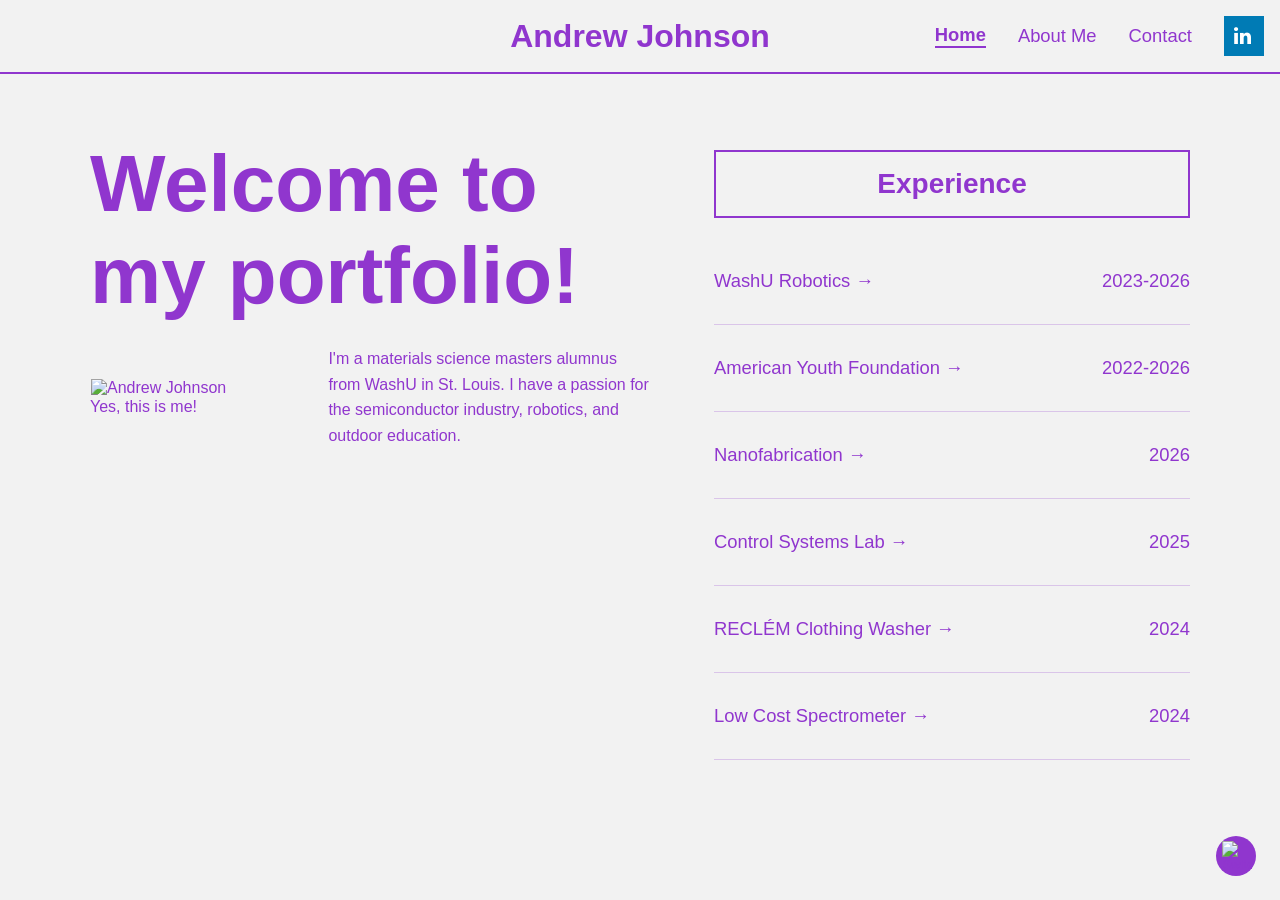
==== index.html @ 5dbe1c24 "Add files via upload" ====
<!DOCTYPE html>
<html lang="en">
<head>
    <meta charset="UTF-8">
    <meta name="viewport" content="width=device-width, initial-scale=1.0">
    <title>Andrew Johnson's Portfolio</title>
    <link rel="stylesheet" href="style.css">
    <link rel="stylesheet" href="https://cdnjs.cloudflare.com/ajax/libs/font-awesome/4.7.0/css/font-awesome.min.css">
</head>
<body class="light-theme">
    <nav class="nav" aria-label="Main navigation">
        <div class="header-left">
            
        </div>
        <nav class="header-center" aria-label="Main navigation" style="font-size: 2rem; font-weight: bold;">
            Andrew Johnson
        </nav>
        <nav class="header-right" aria-label="Main navigation">    
            <a class="active" href="index.html" aria-label="Home page">Home</a>
            <a href="about.html" aria-label="About page">About Me</a>
            <a href="contact.html" aria-label="Contact page">Contact</a>
            <a href="https://www.linkedin.com/in/andrew-johnson-matsci" class="fa fa-linkedin" aria-label="LinkedIn profile" target="_blank"></a>
        </nav>
    </nav>
    <main class="home-layout">
        <section class="home-intro" aria-labelledby="home-title">
            <h1 id="home-title">Welcome to my portfolio!</h1>
            <div class="home-intro-content">
                <div>
                <img src="images/home_picture.JPG" alt="Andrew Johnson">
                <figcaption>Yes, this is me!</figcaption>
                </div>
                <p>I'm a materials science masters alumnus from WashU in St. Louis. I have a passion for the semiconductor industry, robotics, and outdoor education.</p>
            </div>
        </section>
        <section class="home-projects" aria-labelledby="projects-title">
            <h2 id="projects-title">Experience</h2>
            <ul>
                <li><a href="washu_robotics.html">WashU Robotics &#8594</a><span class="project-year">2023-2026</span></li>
                <li><a href="ayf.html">American Youth Foundation &#8594</a><span class="project-year">2022-2026</span></li>
                <li><a href="nanofab.html">Nanofabrication &#8594</a><span class="project-year">2026</span></li>
                <li><a href="controls_lab.html">Control Systems Lab &#8594</a><span class="project-year">2025</span></li>
                <li><a href="senior_design.html">RECLÉM Clothing Washer &#8594</a><span class="project-year">2024</span></li>
                <li><a href="ucd_lab.html">Low Cost Spectrometer &#8594</a><span class="project-year">2024</span></li>
            </ul>
        </section>
    </main>
    <button class="btn" type="button" aria-label="Toggle color theme">
        <img src="images/moon.svg" alt="Switch to dark theme" id="theme-icon" style="width: 30px; height: 30px;">
    </button>
    <script src="app.js"></script>
    <noscript>You need to enable Javascript to view the full site.</noscript>
</body>
</html>
---- style.css ----
:root {
    --purple: #9036ce;
    --off_white: #f2f2f2;

    --light_blue: #a2bfc3;
    --dark_blue: #1d2d30;
}

body {
    margin: 0;
    background: var(--bg);
    color: var(--fontColor);
    font-family: helvetica;
}

.light-theme {
    --bg: var(--off_white);
    --fontColor: var(--purple);
}
.dark-theme {
    --bg: var(--dark_blue);
    --fontColor: var(--light_blue);
}

.active {
    font-weight: 700;
    border-bottom: 2px solid var(--fontColor);
}

.btn {
    position: fixed;
    right: 24px;
    bottom: 24px;
    z-index: 20;
    display: grid;
    place-items: center;
    height: 40px;
    width: 40px;
    border-radius: 50%;
    border: none;
    color: var(--fontColor);
    background-color: var(--fontColor);
}

.robotics-project-links {
    display: grid;
    grid-template-columns: repeat(3, minmax(0, 1fr));
    gap: 16px;
    margin: 0 0 32px;
}

.robotics-project-links a {
    display: flex;
    min-height: 48px;
    align-items: center;
    justify-content: center;
    padding: 10px 16px;
    border: 1px solid var(--fontColor);
    /* border-radius: 6px; */
    color: var(--fontColor);
    font-weight: 700;
    text-decoration: none;
    transition: background-color 160ms ease, color 160ms ease;
}

.robotics-project-links a:hover {
    background-color: var(--fontColor);
    color: var(--bg);
}

.robotics-project-links a:focus-visible {
    outline: 3px solid var(--fontColor);
    outline-offset: 3px;
}

.back-link {
    display: flex;
    align-items: center;
    justify-content: center;
    /* width: 40px;
    height: 40px;
    margin: 16px 24px; */
    color: var(--fontColor);
    text-decoration: none;
    font-size: 2rem;
}

.nav,
.header {
    position: sticky;
    top: 0;
    z-index: 100;
    background: var(--bg);
}

.nav {
    display: flex;
    gap: 1rem;
    padding: 16px;
    border-bottom: 2px solid;
    border-color: var(--fontColor);
    font-size: 1.15rem;
}

.header-left{
    flex: 1; /* shorthand for: flex-grow: 1, flex-shrink: 1, flex-basis: 0 */
    display: flex;
    justify-content: flex-start;
    align-items: center;
}

.header-center{
    flex: 1;
    display: flex;
    justify-content: center;
    align-items: center;
}

.header-right {
    flex: 1;
    display: flex;
    justify-content: flex-end;
    align-items: center; 
    gap: 2rem;
}

.nav a {
    text-decoration: none;
    color: var(--fontColor);
}

.nav a.fa-linkedin {
    background: #007bb5;
    color: white;
    padding: 10px;
    font-size: 20px;
    width: 20px;
}

.home-layout {
    display: grid;
    grid-template-columns: minmax(0, 1fr) minmax(260px, 0.85fr);
    align-items: start;
    gap: 64px;
    width: min(100% - 48px, 1100px);
    margin: 64px auto;
}

.home-intro h1 {
    margin: 0 0 24px;
    font-size: 5rem;
}

.home-intro-content {
    display: grid;
    grid-template-columns: minmax(0, 0.8fr) minmax(0, 1.2fr);
    align-items: center;
    gap: 24px;
}

.home-intro-content img {
    display: block;
    width: 100%;
    max-width: 260px;
    height: auto;
    justify-self: center;
    padding: 1px;
}

.home-intro-content p {
    margin: 0;
    line-height: 1.6;
}

.home-projects h2 {
    margin: 12px 0 20px;
    font-size: 1.75rem;
    border-style: solid;
    border-color: var(--fontColor);
    border-width: 2px;
    padding: 16px;
    text-align: center;
}

.home-projects ul {
    margin: 0;
    padding: 0;
    list-style: none;
}

.home-projects li {
    display: flex;
    align-items: baseline;
    justify-content: space-between;
    gap: 16px;
    padding: 32px 0;
    border-bottom: 1px solid color-mix(in srgb, var(--fontColor) 24%, transparent);
    font-size: 1.15rem;
    /* background: color-mix(in srgb, var(--fontColor) 6%, var(--bg)); */
}

.home-projects li a {
    min-width: 0;
    text-decoration: none;
    color: var(--fontColor);
}

.project-year {
    flex: 0 0 auto;
    white-space: nowrap;
}

.experience-page {
    width: min(100% - 40px, 760px);
    margin: 48px auto 80px;
    text-align: center;
}

.experience-page-wide {
    width: min(100% - 40px, 1100px);
}

.experience-page.experience-page-wide > p {
    max-width: 90ch;
    text-align: left;
}

.experience-page h1 {
    margin: 0 0 24px;
    font-size: 2.5rem;
}

.experience-page > p {
    max-width: 68ch;
    margin: 0 auto 40px;
    line-height: 1.7;
}

.experience-layout {
    display: grid;
    grid-template-columns: minmax(0, 1fr) minmax(0, 1fr);
    align-items: start;
    gap: 40px;
    text-align: left;
}

.experience-layout > p {
    margin: 0;
    line-height: 1.7;
}

.experience-gallery {
    display: grid;
    grid-template-columns: minmax(0, 1fr);
    gap: 40px;
}

.experience-gallery {
    display: grid;
    grid-template-columns: repeat(3, minmax(0, 1fr));
    gap: 24px;
}

.experience-gallery-three {
    grid-template-columns: repeat(3, minmax(0, 1fr));
    gap: 24px;
}

.experience-gallery-two {
    grid-template-columns: repeat(2, minmax(0, 1fr));
    gap: 24px;
}

.experience-gallery-four {
    grid-template-columns: repeat(2, minmax(0, 1fr));
    gap: 24px;
}

.experience-gallery figure {
    display: flex;
    flex-direction: column;
    align-items: center;
    gap: 12px;
    margin: 0;
}

.experience-gallery img {
    display: block;
    width: min(100%, 500px);
    height: auto;
}

.experience-gallery iframe {
    display: block;
    width: min(100%, 720px);
    aspect-ratio: 16 / 9;
    border: 0;
}

.experience-gallery figcaption {
    max-width: 60ch;
    line-height: 1.55;
}

@media (max-width: 760px) {
    .home-layout {
        grid-template-columns: 1fr;
        gap: 40px;
        margin-top: 40px;
    }

    .experience-layout {
        grid-template-columns: 1fr;
        gap: 28px;
    }

    .experience-gallery-three {
        grid-template-columns: repeat(2, minmax(0, 1fr));
    }

}

@media (max-width: 480px) {
    .home-intro-content {
        grid-template-columns: 1fr;
    }

    .home-intro-content img {
        max-width: 320px;
    }

    .experience-gallery-two {
        grid-template-columns: 1fr;
    }

    .experience-gallery-three {
        grid-template-columns: 1fr;
    }

    .experience-gallery-four {
        grid-template-columns: 1fr;
    }
}
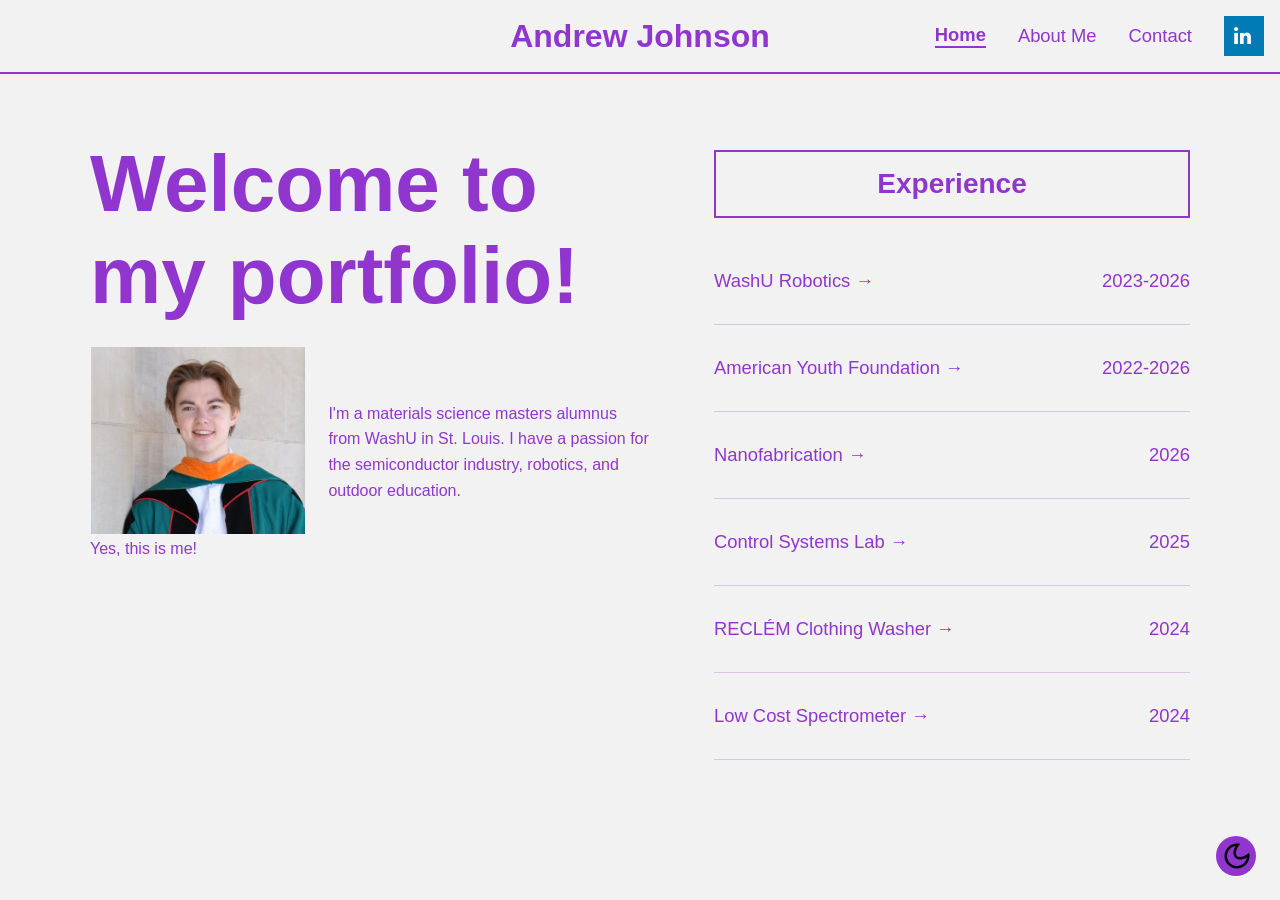
==== commit 97ea66a8: "updates" ====
--- a/index.html
+++ b/index.html
@@ -28,7 +28,7 @@
             <div class="home-intro-content">
                 <div>
                 <img src="images/home_picture.JPG" alt="Andrew Johnson">
-                <figcaption>Yes, this is me!</figcaption>
+                <figcaption style= "margin-top: 5px;">Yes, this is me!</figcaption>
                 </div>
                 <p>I'm a materials science masters alumnus from WashU in St. Louis. I have a passion for the semiconductor industry, robotics, and outdoor education.</p>
             </div>
--- a/style.css
+++ b/style.css
@@ -244,6 +244,10 @@
     text-align: left;
 }
 
+.experience-layout-video {
+    grid-template-columns: minmax(0, 1fr);
+}
+
 .experience-layout > p {
     margin: 0;
     line-height: 1.7;
@@ -259,6 +263,10 @@
     display: grid;
     grid-template-columns: repeat(3, minmax(0, 1fr));
     gap: 24px;
+}
+
+.experience-gallery-video {
+    grid-template-columns: minmax(0, 1fr);
 }
 
 .experience-gallery-three {
@@ -297,6 +305,10 @@
     border: 0;
 }
 
+.experience-gallery-video iframe {
+    width: min(100%, 960px);
+}
+
 .experience-gallery figcaption {
     max-width: 60ch;
     line-height: 1.55;
